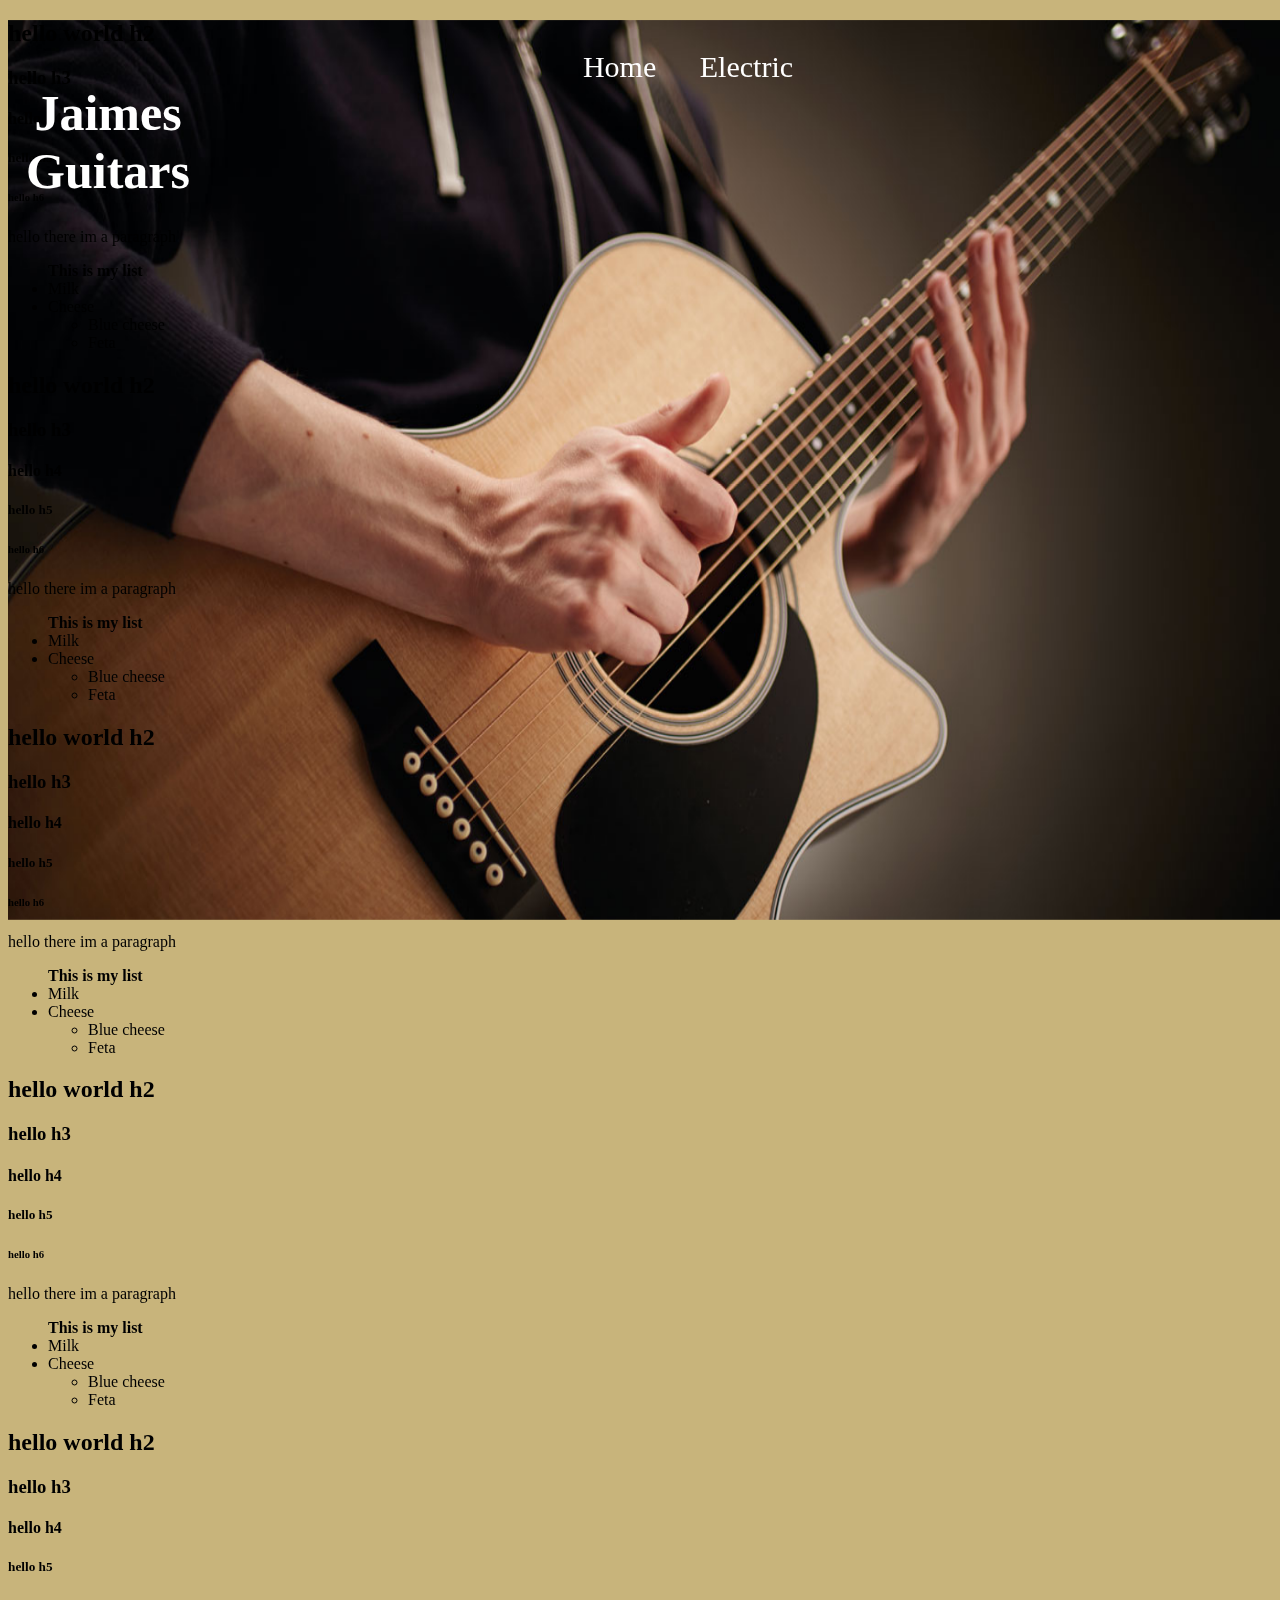
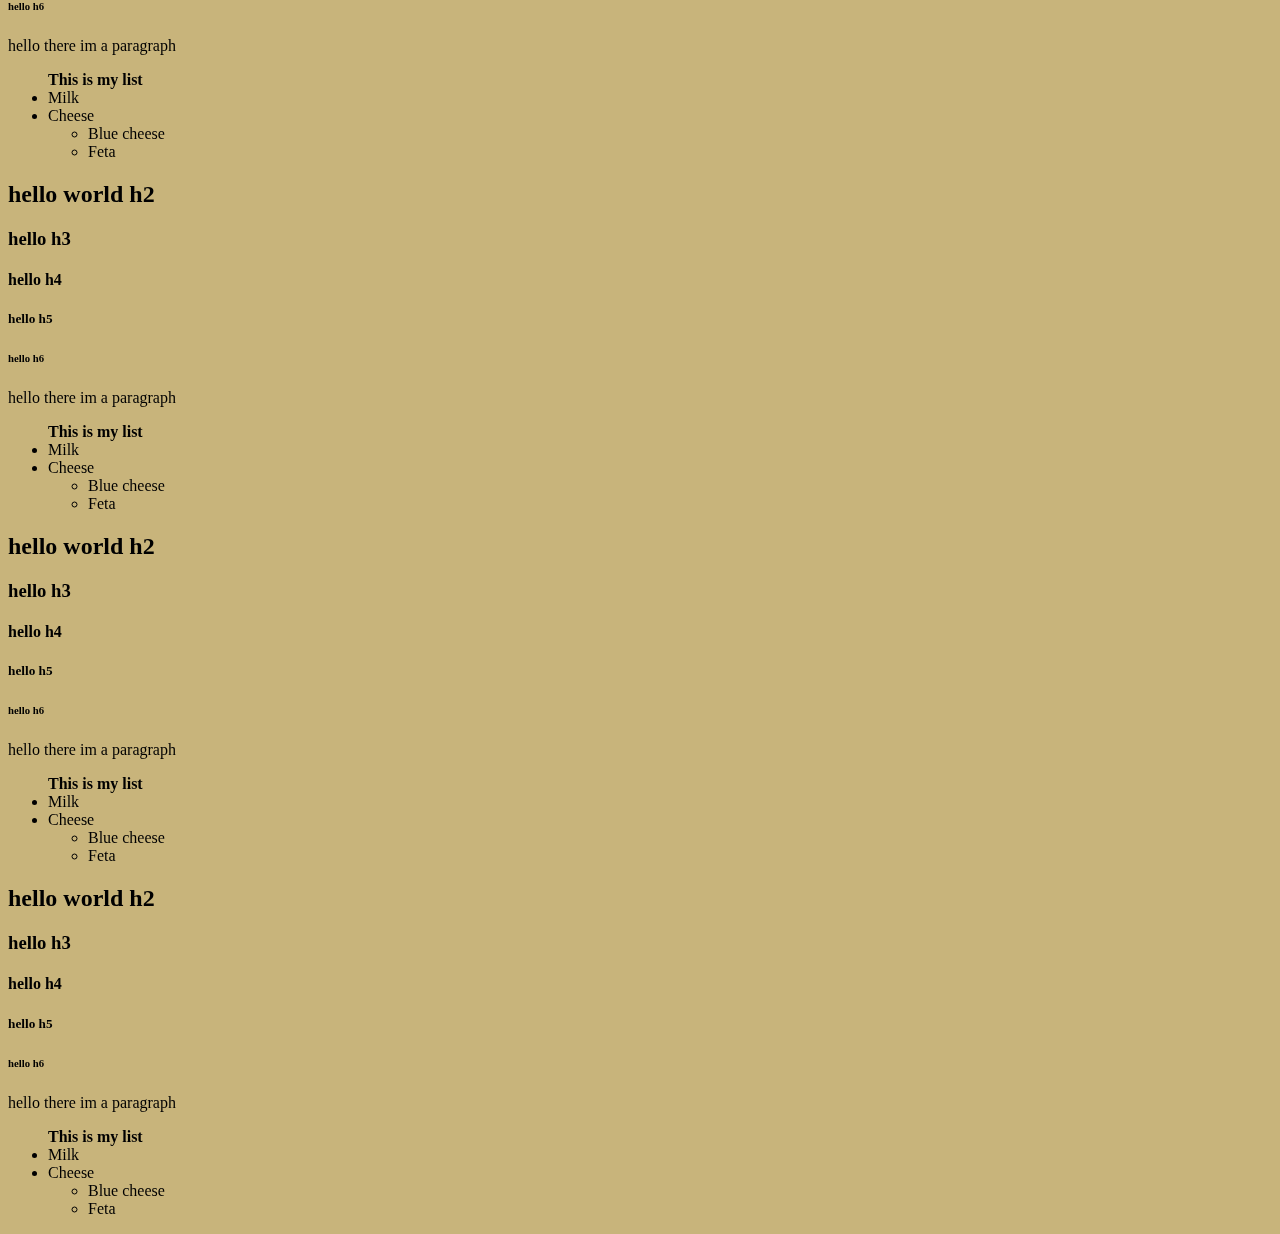
==== acoustic.html @ 97be2fa2 "added extra pages and images" ====
<!DOCTYPE html>

<html>
	<head>
    <title>Jaime's Guitars</title>

    <link rel="stylesheet" type="text/css" href="index.css">

	</head>

<body>

  <img class="acousticBackground" src="acousticBackground.jpg" alt="">
  <h1 class = "title">Jaimes Guitars</h1>

  <ul class="top">
    <li class="MenuTop"><a class="text" href="index.html">Home</a></li>
    <li class="MenuTop"><a class="text" href="electric.html">Electric</a></li>
  </ul>

  <h2>hello world h2</h2>
  <h3> hello h3</h3>
  <h4>hello h4</h4>
  <h5>hello h5</h5>
  <h6>hello h6</h6>

  <p> hello there im a paragraph</p>
  <ul><b>This is my list</b>
    <li>Milk</li>
    <li>Cheese
        <ul>
            <li>Blue cheese</li>
            <li>Feta</li>
        </ul>
    </li>
  </ul><h2>hello world h2</h2>
  <h3> hello h3</h3>
  <h4>hello h4</h4>
  <h5>hello h5</h5>
  <h6>hello h6</h6>

  <p> hello there im a paragraph</p>
  <ul><b>This is my list</b>
    <li>Milk</li>
    <li>Cheese
        <ul>
            <li>Blue cheese</li>
            <li>Feta</li>
        </ul>
    </li>
  </ul><h2>hello world h2</h2>
  <h3> hello h3</h3>
  <h4>hello h4</h4>
  <h5>hello h5</h5>
  <h6>hello h6</h6>

  <p> hello there im a paragraph</p>
  <ul><b>This is my list</b>
    <li>Milk</li>
    <li>Cheese
        <ul>
            <li>Blue cheese</li>
            <li>Feta</li>
        </ul>
    </li>
  </ul><h2>hello world h2</h2>
  <h3> hello h3</h3>
  <h4>hello h4</h4>
  <h5>hello h5</h5>
  <h6>hello h6</h6>

  <p> hello there im a paragraph</p>
  <ul><b>This is my list</b>
    <li>Milk</li>
    <li>Cheese
        <ul>
            <li>Blue cheese</li>
            <li>Feta</li>
        </ul>
    </li>
  </ul>
  <h2>hello world h2</h2>
  <h3> hello h3</h3>
  <h4>hello h4</h4>
  <h5>hello h5</h5>
  <h6>hello h6</h6>

  <p> hello there im a paragraph</p>
  <ul><b>This is my list</b>
    <li>Milk</li>
    <li>Cheese
        <ul>
            <li>Blue cheese</li>
            <li>Feta</li>
        </ul>
    </li>
  </ul><h2>hello world h2</h2>
  <h3> hello h3</h3>
  <h4>hello h4</h4>
  <h5>hello h5</h5>
  <h6>hello h6</h6>

  <p> hello there im a paragraph</p>
  <ul><b>This is my list</b>
    <li>Milk</li>
    <li>Cheese
        <ul>
            <li>Blue cheese</li>
            <li>Feta</li>
        </ul>
    </li>
  </ul><h2>hello world h2</h2>
  <h3> hello h3</h3>
  <h4>hello h4</h4>
  <h5>hello h5</h5>
  <h6>hello h6</h6>

  <p> hello there im a paragraph</p>
  <ul><b>This is my list</b>
    <li>Milk</li>
    <li>Cheese
        <ul>
            <li>Blue cheese</li>
            <li>Feta</li>
        </ul>
    </li>
  </ul><h2>hello world h2</h2>
  <h3> hello h3</h3>
  <h4>hello h4</h4>
  <h5>hello h5</h5>
  <h6>hello h6</h6>

  <p> hello there im a paragraph</p>
  <ul><b>This is my list</b>
    <li>Milk</li>
    <li>Cheese
        <ul>
            <li>Blue cheese</li>
            <li>Feta</li>
        </ul>
    </li>
  </ul>


</body>
</html>
---- index.css ----
body{ background-color: #C8B47B;}
.title{

  position:fixed;

  top: 50px;
  font-size: 50px;
  width: 200px;
  text-align: center;
  color: #ffffff;
  float:left;
  z-index: 1;

}
.head{

  height: 100vh;


}
.midPage{
  clear: both;
display:block;
text-align: center;
font-size: 70px;
clear: both;


}
.background{
  width:100%;
height: 100%;
  position: absolute;
}
.acousticBackground{
width:100%;
height:100%;
position: fixed;
z-index: -1;

}
.top
{

text-align:center;
width: 100%;
position:fixed;
top:20px;
font-size:30px;
left: auto;
right: auto;
z-index: 1;
}
.MenuTop
{
display:inline;
}
.text
{
text-decoration:none;
color: #ffffff;

padding:0.2em 0.6em;
}
.text:hover
{
 background-color:#496b9e;
}
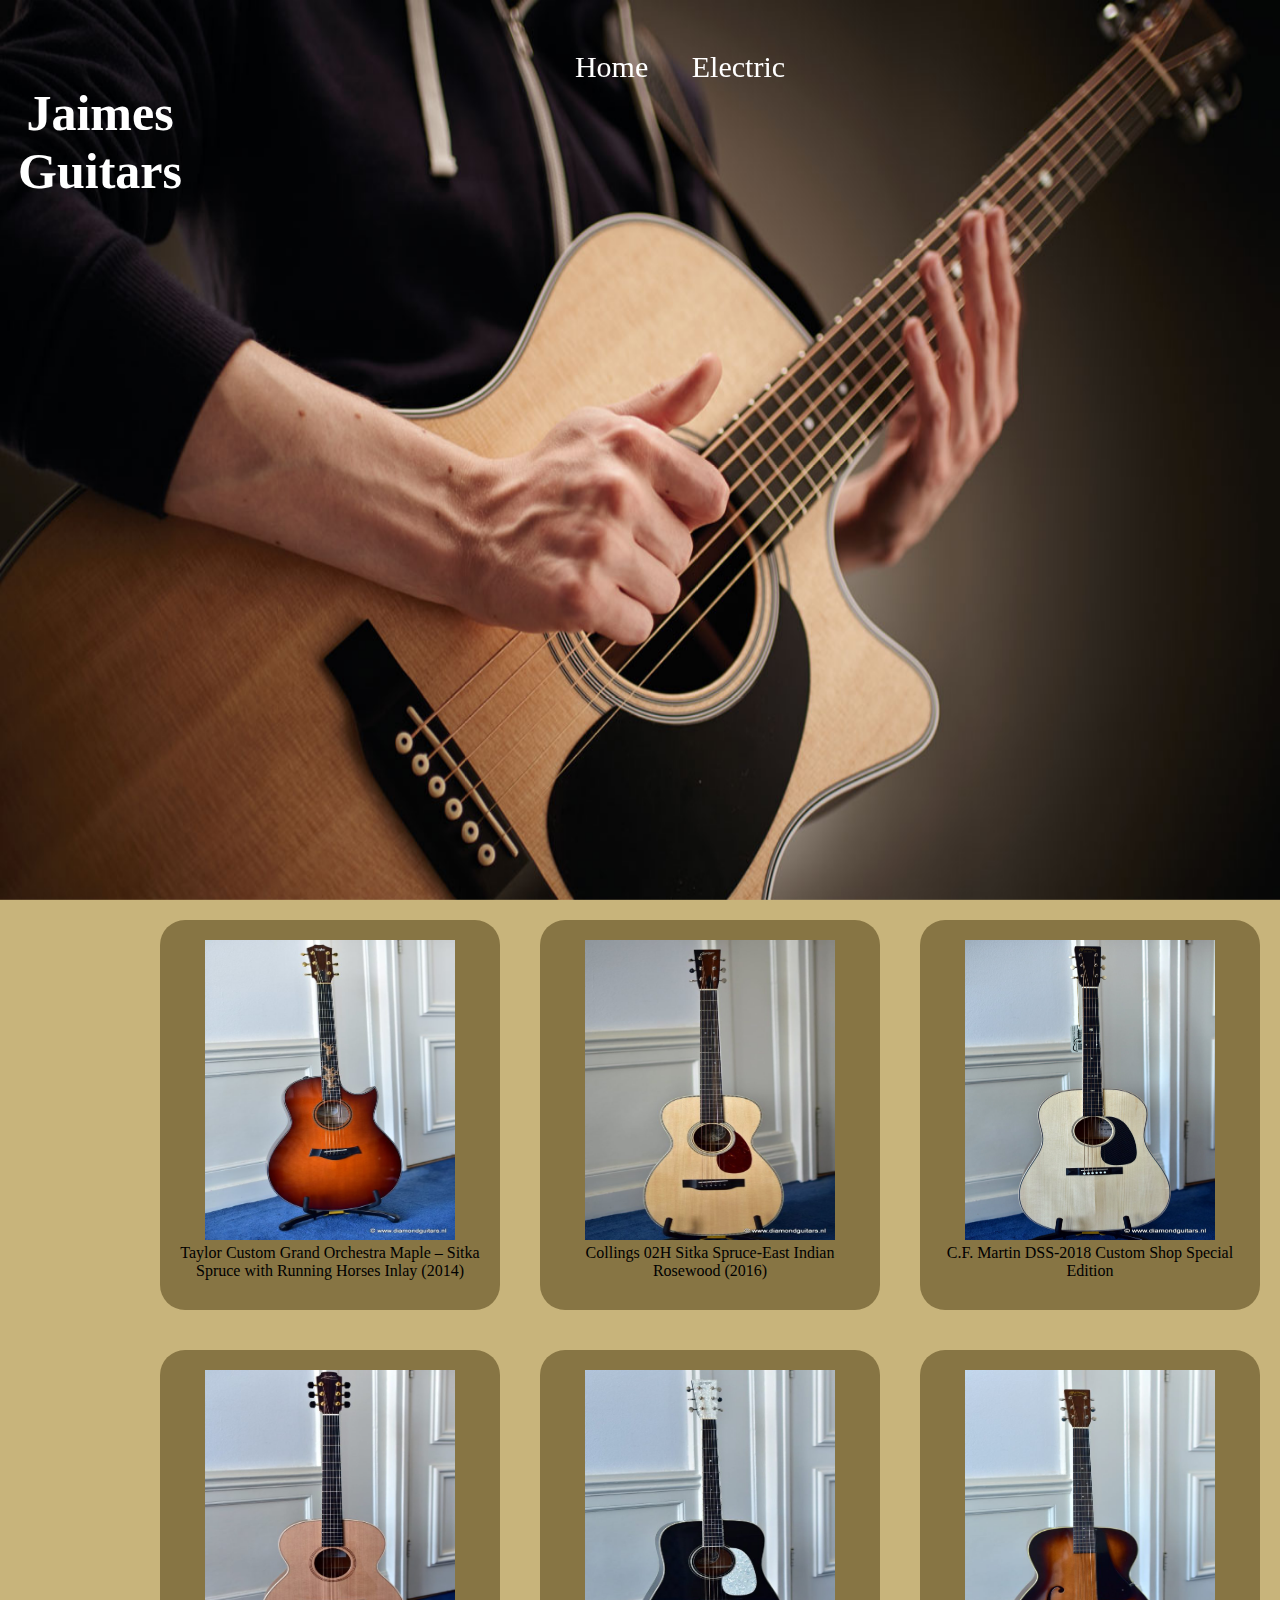
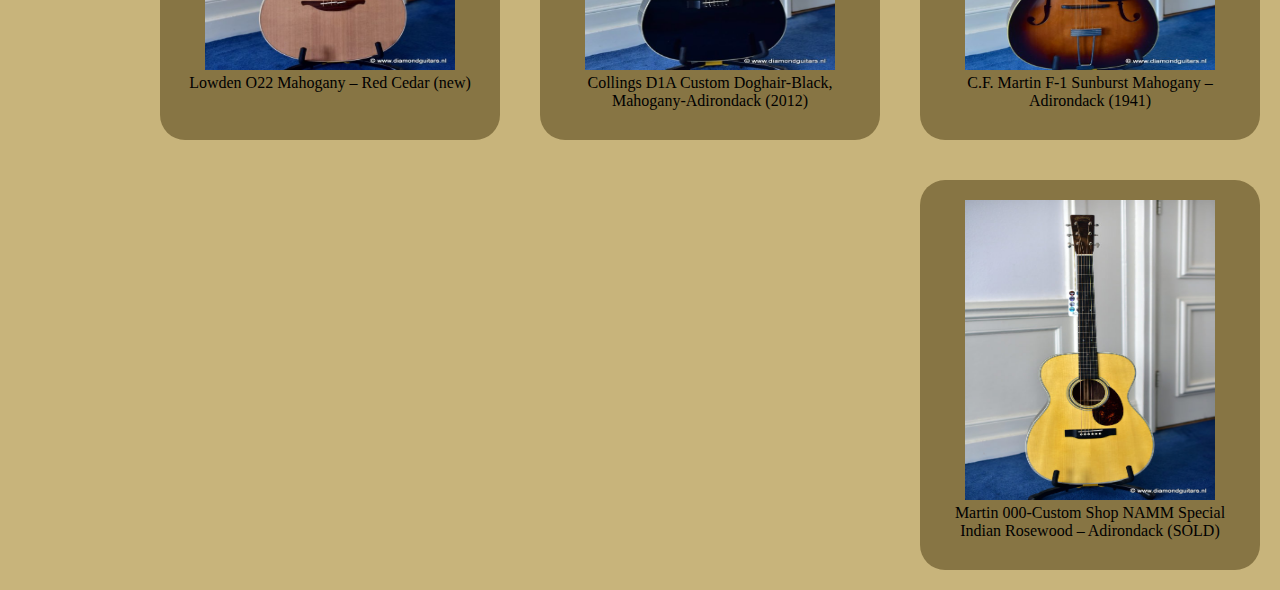
==== commit 51ef5f19: "added images, all pages finished" ====
--- a/acoustic.html
+++ b/acoustic.html
@@ -1,146 +1,45 @@
 <!DOCTYPE html>
-
 <html>
 	<head>
     <title>Jaime's Guitars</title>
-
     <link rel="stylesheet" type="text/css" href="index.css">
-
 	</head>
-
 <body>
-
-  <img class="acousticBackground" src="acousticBackground.jpg" alt="">
-  <h1 class = "title">Jaimes Guitars</h1>
-
-  <ul class="top">
-    <li class="MenuTop"><a class="text" href="index.html">Home</a></li>
-    <li class="MenuTop"><a class="text" href="electric.html">Electric</a></li>
-  </ul>
-
-  <h2>hello world h2</h2>
-  <h3> hello h3</h3>
-  <h4>hello h4</h4>
-  <h5>hello h5</h5>
-  <h6>hello h6</h6>
-
-  <p> hello there im a paragraph</p>
-  <ul><b>This is my list</b>
-    <li>Milk</li>
-    <li>Cheese
-        <ul>
-            <li>Blue cheese</li>
-            <li>Feta</li>
-        </ul>
-    </li>
-  </ul><h2>hello world h2</h2>
-  <h3> hello h3</h3>
-  <h4>hello h4</h4>
-  <h5>hello h5</h5>
-  <h6>hello h6</h6>
-
-  <p> hello there im a paragraph</p>
-  <ul><b>This is my list</b>
-    <li>Milk</li>
-    <li>Cheese
-        <ul>
-            <li>Blue cheese</li>
-            <li>Feta</li>
-        </ul>
-    </li>
-  </ul><h2>hello world h2</h2>
-  <h3> hello h3</h3>
-  <h4>hello h4</h4>
-  <h5>hello h5</h5>
-  <h6>hello h6</h6>
-
-  <p> hello there im a paragraph</p>
-  <ul><b>This is my list</b>
-    <li>Milk</li>
-    <li>Cheese
-        <ul>
-            <li>Blue cheese</li>
-            <li>Feta</li>
-        </ul>
-    </li>
-  </ul><h2>hello world h2</h2>
-  <h3> hello h3</h3>
-  <h4>hello h4</h4>
-  <h5>hello h5</h5>
-  <h6>hello h6</h6>
-
-  <p> hello there im a paragraph</p>
-  <ul><b>This is my list</b>
-    <li>Milk</li>
-    <li>Cheese
-        <ul>
-            <li>Blue cheese</li>
-            <li>Feta</li>
-        </ul>
-    </li>
-  </ul>
-  <h2>hello world h2</h2>
-  <h3> hello h3</h3>
-  <h4>hello h4</h4>
-  <h5>hello h5</h5>
-  <h6>hello h6</h6>
-
-  <p> hello there im a paragraph</p>
-  <ul><b>This is my list</b>
-    <li>Milk</li>
-    <li>Cheese
-        <ul>
-            <li>Blue cheese</li>
-            <li>Feta</li>
-        </ul>
-    </li>
-  </ul><h2>hello world h2</h2>
-  <h3> hello h3</h3>
-  <h4>hello h4</h4>
-  <h5>hello h5</h5>
-  <h6>hello h6</h6>
-
-  <p> hello there im a paragraph</p>
-  <ul><b>This is my list</b>
-    <li>Milk</li>
-    <li>Cheese
-        <ul>
-            <li>Blue cheese</li>
-            <li>Feta</li>
-        </ul>
-    </li>
-  </ul><h2>hello world h2</h2>
-  <h3> hello h3</h3>
-  <h4>hello h4</h4>
-  <h5>hello h5</h5>
-  <h6>hello h6</h6>
-
-  <p> hello there im a paragraph</p>
-  <ul><b>This is my list</b>
-    <li>Milk</li>
-    <li>Cheese
-        <ul>
-            <li>Blue cheese</li>
-            <li>Feta</li>
-        </ul>
-    </li>
-  </ul><h2>hello world h2</h2>
-  <h3> hello h3</h3>
-  <h4>hello h4</h4>
-  <h5>hello h5</h5>
-  <h6>hello h6</h6>
-
-  <p> hello there im a paragraph</p>
-  <ul><b>This is my list</b>
-    <li>Milk</li>
-    <li>Cheese
-        <ul>
-            <li>Blue cheese</li>
-            <li>Feta</li>
-        </ul>
-    </li>
-  </ul>
-
-
+  <div class="head">
+    <img class="acousticBackground" src="images/acousticBackground.jpg" alt="">
+    <h1 class = "title">Jaimes Guitars</h1>
+    <ul class="top">
+      <li class="MenuTop"><a class="text" href="index.html">Home</a></li>
+      <li class="MenuTop"><a class="text" href="electric.html">Electric</a></li>
+      </ul>
+    </div>
+  <div class="guitar">
+      <img class="gtrImg" src="images/acoustic1.jpg" alt="">
+      <a class="discription">C.F. Martin DSS-2018 Custom Shop Special Edition</a>
+  </div>
+  <div class="guitar">
+        <img class="gtrImg" src="images/guitar2.jpg" alt="">
+        <a class="discription">Collings 02H Sitka Spruce-East Indian Rosewood (2016)</a>
+  </div>
+  <div class="guitar">
+        <img class="gtrImg" src="images/guitar3.jpg" alt="">
+        <a class="discription">Taylor Custom Grand Orchestra Maple – Sitka Spruce with Running Horses Inlay (2014)</a>
+  </div>
+  <div class="guitar">
+        <img class="gtrImg" src="images/guitar4.jpg" alt="">
+        <a class="discription">C.F. Martin F-1 Sunburst Mahogany – Adirondack (1941)</a>
+  </div>
+  <div class="guitar">
+        <img class="gtrImg" src="images/guitar5.jpg" alt="">
+        <a class="discription">Collings D1A Custom Doghair-Black, Mahogany-Adirondack (2012)</a>
+  </div>
+  <div class="guitar">
+        <img class="gtrImg" src="images/guitar6.jpg" alt="">
+        <a class="discription">Lowden O22 Mahogany – Red Cedar (new)</a>
+  </div>
+  <div class="guitar">
+        <img class="gtrImg" src="images/guitar7.jpg" alt="">
+        <a class="discription">Martin 000-Custom Shop NAMM Special Indian Rosewood – Adirondack (SOLD)</a>
+  </div>
 </body>
 </html>
--- a/index.css
+++ b/index.css
@@ -1,47 +1,69 @@
-body{ background-color: #C8B47B;}
+body{
+    padding: 0;
+    border: 0;
+    margin: 0;
+    background-color: #C8B47B;
+    font-family:fantasy;
+}
+.discription{
+   display: block;
+}
+.guitar{
+  background-color: #877544;
+  background-size: cover;
+  z-index: 1;
+  position:relative;
+  margin: 20px;
+  border-radius: 25px;
+  padding: 20px;
+  width: 300px;
+  height:350px;
+  text-align:center;
+  display:inline-block;
+  float: right;
+}
+.gtrImg {
+  width:250px;
+  height:300px;
+}
 .title{
-
   position:fixed;
-
   top: 50px;
   font-size: 50px;
   width: 200px;
   text-align: center;
   color: #ffffff;
   float:left;
-  z-index: 1;
-
+  z-index: 2;
 }
 .head{
-
   height: 100vh;
-
-
 }
 .midPage{
-  clear: both;
+clear: both;
 display:block;
 text-align: center;
 font-size: 70px;
 clear: both;
-
-
 }
 .background{
   width:100%;
 height: 100%;
   position: absolute;
+  margin: 0;
+  border: 0;
 }
 .acousticBackground{
 width:100%;
 height:100%;
 position: fixed;
 z-index: -1;
-
+top: 0;
+margin: 0;
+border: 0;
 }
 .top
 {
-
 text-align:center;
 width: 100%;
 position:fixed;
@@ -49,7 +71,7 @@
 font-size:30px;
 left: auto;
 right: auto;
-z-index: 1;
+z-index: 2;
 }
 .MenuTop
 {
@@ -59,7 +81,6 @@
 {
 text-decoration:none;
 color: #ffffff;
-
 padding:0.2em 0.6em;
 }
 .text:hover
